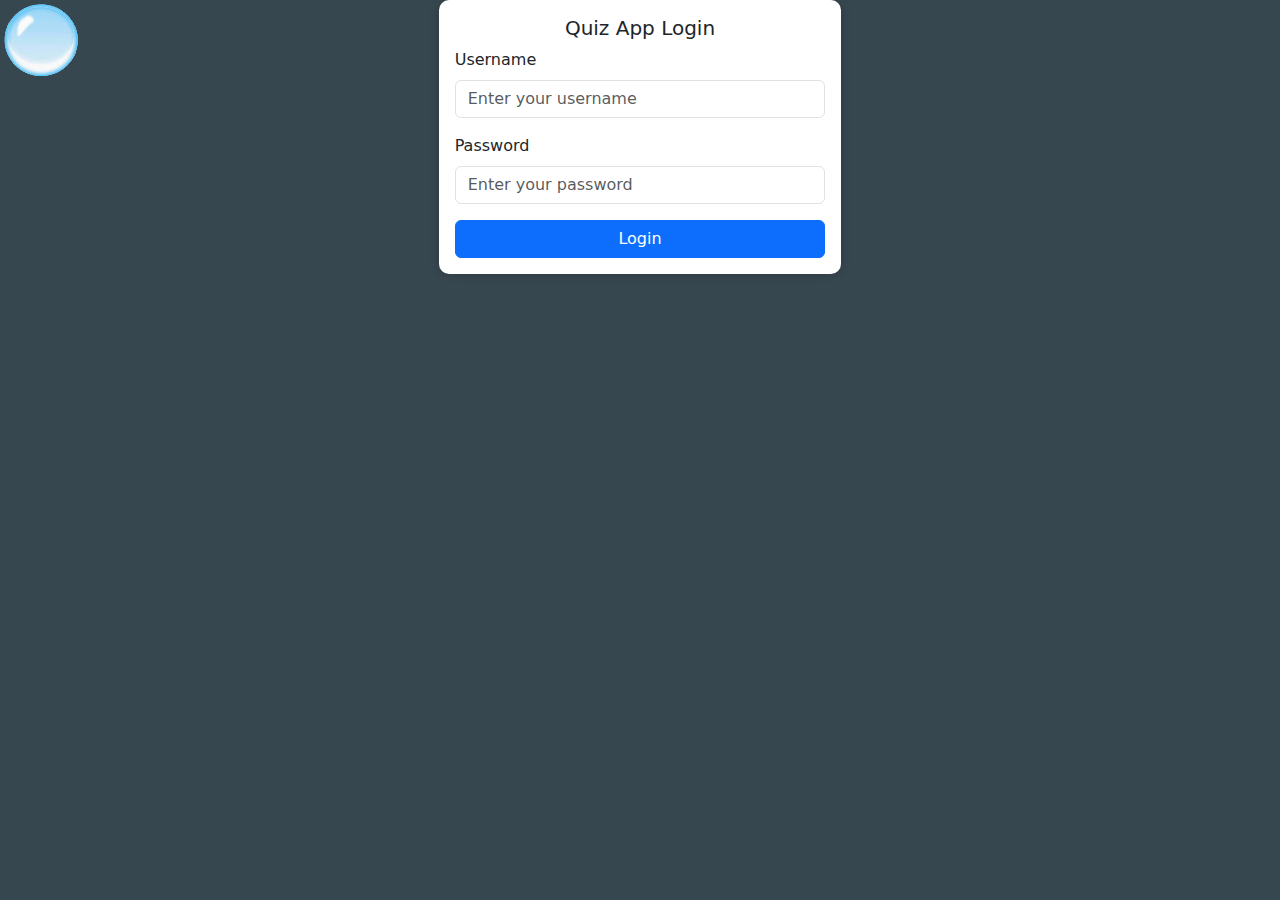
==== login.html @ 130c6d50 "level 2 strted" ====
<!DOCTYPE html>
<html lang="en">
<head>
    <meta charset="UTF-8">
    <meta name="viewport" content="width=device-width, initial-scale=1.0">
    <title>Quiz App Login</title>
    <link rel="stylesheet" href="https://cdn.jsdelivr.net/npm/bootstrap@5.3.0/dist/css/bootstrap.min.css">
    <link rel="stylesheet" href="login.css"> <!-- Link your custom CSS file -->
</head>
<body>

<div class="bubbles">
    <img src="image/bubble-removebg-preview.png">
    <img src="image/bubble-removebg-preview.png">
    <img src="image/bubble-removebg-preview.png">
    <img src="image/bubble-removebg-preview.png">
    <img src="image/bubble-removebg-preview.png">
    <img src="image/bubble-removebg-preview.png">
    <img src="image/bubble-removebg-preview.png">
    <img src="image/bubble-removebg-preview.png">
    <img src="image/bubble-removebg-preview.png">
    <img src="image/bubble-removebg-preview.png">
    <img src="image/bubble-removebg-preview.png">
    <img src="image/bubble-removebg-preview.png">
    <img src="image/bubble-removebg-preview.png">
    <img src="image/bubble-removebg-preview.png">
    <img src="image/bubble-removebg-preview.png">
    <img src="image/bubble-removebg-preview.png">
    <img src="image/bubble-removebg-preview.png">
    <img src="image/bubble-removebg-preview.png">
    <img src="image/bubble-removebg-preview.png">
    <img src="image/bubble-removebg-preview.png">
    <img src="image/bubble-removebg-preview.png">
    <img src="image/bubble-removebg-preview.png">
    <img src="image/bubble-removebg-preview.png">
    <img src="image/bubble-removebg-preview.png">
    <img src="image/bubble-removebg-preview.png">
    <img src="image/bubble-removebg-preview.png">
    <!-- Add more bubble images here -->
</div>

<div class="container-fluid h-100">
    <div class="row h-100 justify-content-center align-items-center">
        <div class="col-md-4">
            <div class="card">
                <div class="card-body">
                    <h5 class="card-title text-center">Quiz App Login</h5>
                    <form>
                        <div class="mb-3">
                            <label for="username" class="form-label">Username</label>
                            <input type="text" class="form-control" id="username" placeholder="Enter your username">
                        </div>
                        <div class="mb-3">
                            <label for="password" class="form-label">Password</label>
                            <input type="password" class="form-control" id="password" placeholder="Enter your password">
                        </div>
                        <button type="submit" class="btn btn-primary w-100">Login</button>
                    </form>
                </div>
            </div>
        </div>
    </div>
</div>

<script src="https://cdn.jsdelivr.net/npm/bootstrap@5.3.0/dist/js/bootstrap.min.js"></script>
</body>
</html>
---- login.css ----
body {
    background-color: #37474F; /* Background color */
    margin: 0;
    overflow: hidden; /* Prevent horizontal scrollbars */

}

.bubbles {
    position: absolute;
    top: 0;
    left: 0;
    width: 100%;
    height: 100%;
    pointer-events: none; /* Allow clicking through the bubbles */
}

.bubbles img {
    position: absolute;
    animation: bubble 20s infinite;
    opacity: 0.3;
}

@keyframes bubble {
    0% {
        transform: translateY(0) scale(1);
    }
    50% {
        transform: translateY(-200px) scale(0.8);
        opacity: 0.7;
    }
    100% {
        transform: translateY(-400px) scale(0.6);
        opacity: 0.5;
    }
}

.card {
    background-color: #fff; /* Card background color */
    border: none;
    border-radius: 10px;
    box-shadow: 0 0 10px rgba(0, 0, 0, 0.2);
}
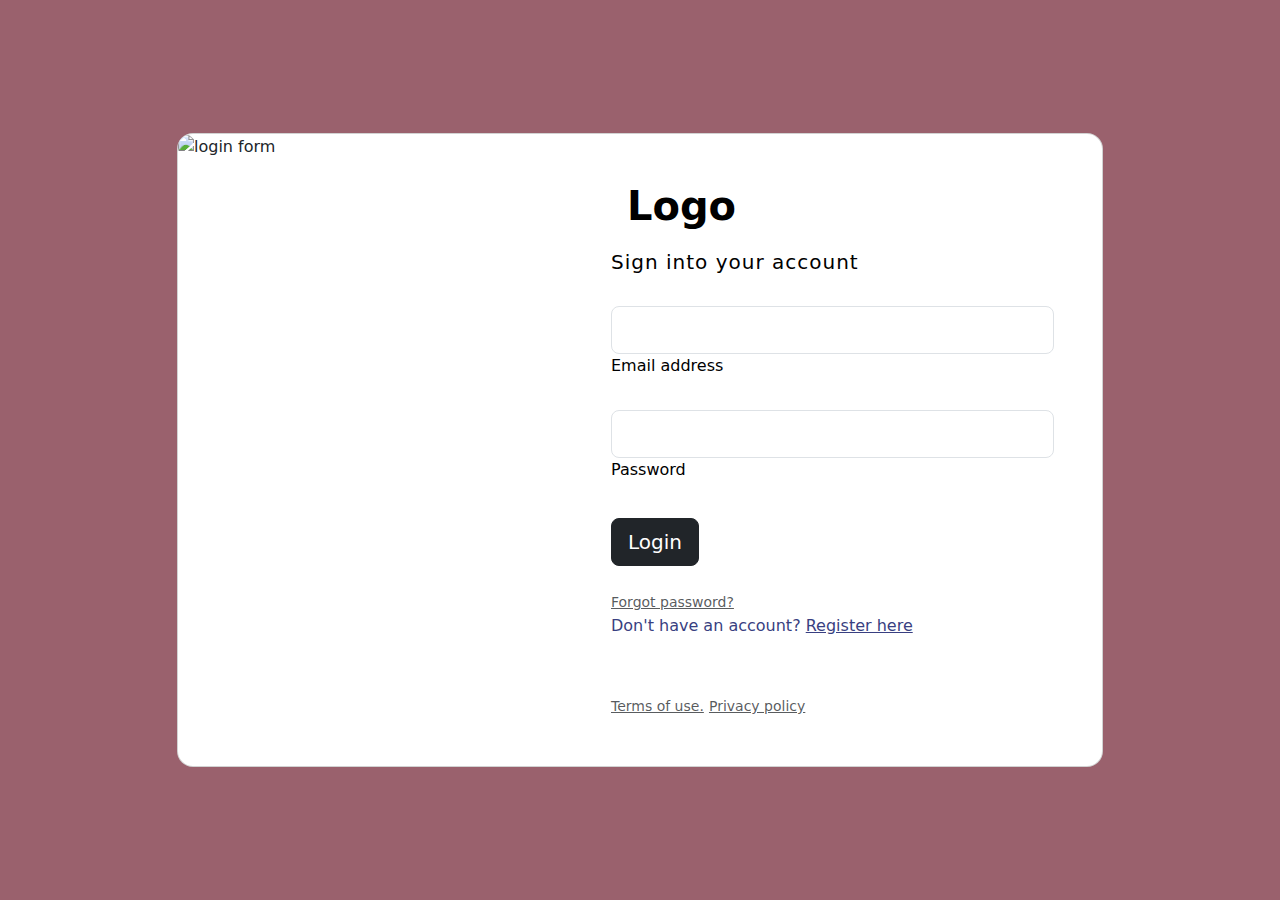
==== commit 3ccba2ad: "designing login page" ====
--- a/login.html
+++ b/login.html
@@ -4,64 +4,66 @@
     <meta charset="UTF-8">
     <meta name="viewport" content="width=device-width, initial-scale=1.0">
     <title>Quiz App Login</title>
+    <!-- Add Bootstrap CSS -->
     <link rel="stylesheet" href="https://cdn.jsdelivr.net/npm/bootstrap@5.3.0/dist/css/bootstrap.min.css">
-    <link rel="stylesheet" href="login.css"> <!-- Link your custom CSS file -->
+    <!-- Link your custom CSS file -->
+    <link rel="stylesheet" href="login.css">
 </head>
 <body>
 
-<div class="bubbles">
-    <img src="image/bubble-removebg-preview.png">
-    <img src="image/bubble-removebg-preview.png">
-    <img src="image/bubble-removebg-preview.png">
-    <img src="image/bubble-removebg-preview.png">
-    <img src="image/bubble-removebg-preview.png">
-    <img src="image/bubble-removebg-preview.png">
-    <img src="image/bubble-removebg-preview.png">
-    <img src="image/bubble-removebg-preview.png">
-    <img src="image/bubble-removebg-preview.png">
-    <img src="image/bubble-removebg-preview.png">
-    <img src="image/bubble-removebg-preview.png">
-    <img src="image/bubble-removebg-preview.png">
-    <img src="image/bubble-removebg-preview.png">
-    <img src="image/bubble-removebg-preview.png">
-    <img src="image/bubble-removebg-preview.png">
-    <img src="image/bubble-removebg-preview.png">
-    <img src="image/bubble-removebg-preview.png">
-    <img src="image/bubble-removebg-preview.png">
-    <img src="image/bubble-removebg-preview.png">
-    <img src="image/bubble-removebg-preview.png">
-    <img src="image/bubble-removebg-preview.png">
-    <img src="image/bubble-removebg-preview.png">
-    <img src="image/bubble-removebg-preview.png">
-    <img src="image/bubble-removebg-preview.png">
-    <img src="image/bubble-removebg-preview.png">
-    <img src="image/bubble-removebg-preview.png">
-    <!-- Add more bubble images here -->
-</div>
+<section class="vh-100" style="background-color: #9A616D;">
+    <div class="container py-5 h-100">
+      <div class="row d-flex justify-content-center align-items-center h-100">
+        <div class="col col-xl-10">
+          <div class="card" style="border-radius: 1rem;">
+            <div class="row g-0">
+              <div class="col-md-6 col-lg-5 d-none d-md-block">
+                <img src="https://mdbcdn.b-cdn.net/img/Photos/new-templates/bootstrap-login-form/img1.webp"
+                  alt="login form" class="img-fluid" style="border-radius: 1rem 0 0 1rem;" />
+              </div>
+              <div class="col-md-6 col-lg-7 d-flex align-items-center">
+                <div class="card-body p-4 p-lg-5 text-black">
+  
+                  <form>
+  
+                    <div class="d-flex align-items-center mb-3 pb-1">
+                      <i class="fas fa-cubes fa-2x me-3" style="color: #ff6219;"></i>
+                      <span class="h1 fw-bold mb-0">Logo</span>
+                    </div>
+  
+                    <h5 class="fw-normal mb-3 pb-3" style="letter-spacing: 1px;">Sign into your account</h5>
+  
+                    <div class="form-outline mb-4">
+                      <input type="email" id="form2Example17" class="form-control form-control-lg" />
+                      <label class="form-label" for="form2Example17">Email address</label>
+                    </div>
+  
+                    <div class="form-outline mb-4">
+                      <input type="password" id="form2Example27" class="form-control form-control-lg" />
+                      <label class="form-label" for="form2Example27">Password</label>
+                    </div>
+  
+                    <div class="pt-1 mb-4">
+                      <button class="btn btn-dark btn-lg btn-block" type="button">Login</button>
+                    </div>
+  
+                    <a class="small text-muted" href="#!">Forgot password?</a>
+                    <p class="mb-5 pb-lg-2" style="color: #393f81;">Don't have an account? <a href="#!"
+                        style="color: #393f81;">Register here</a></p>
+                    <a href="#!" class="small text-muted">Terms of use.</a>
+                    <a href="#!" class="small text-muted">Privacy policy</a>
+                  </form>
+  
+                </div>
+              </div>
+            </div>
+          </div>
+        </div>
+      </div>
+    </div>
+  </section>
 
-<div class="container-fluid h-100">
-    <div class="row h-100 justify-content-center align-items-center">
-        <div class="col-md-4">
-            <div class="card">
-                <div class="card-body">
-                    <h5 class="card-title text-center">Quiz App Login</h5>
-                    <form>
-                        <div class="mb-3">
-                            <label for="username" class="form-label">Username</label>
-                            <input type="text" class="form-control" id="username" placeholder="Enter your username">
-                        </div>
-                        <div class="mb-3">
-                            <label for="password" class="form-label">Password</label>
-                            <input type="password" class="form-control" id="password" placeholder="Enter your password">
-                        </div>
-                        <button type="submit" class="btn btn-primary w-100">Login</button>
-                    </form>
-                </div>
-            </div>
-        </div>
-    </div>
-</div>
-
+<!-- Add Bootstrap JavaScript -->
 <script src="https://cdn.jsdelivr.net/npm/bootstrap@5.3.0/dist/js/bootstrap.min.js"></script>
 </body>
 </html>
